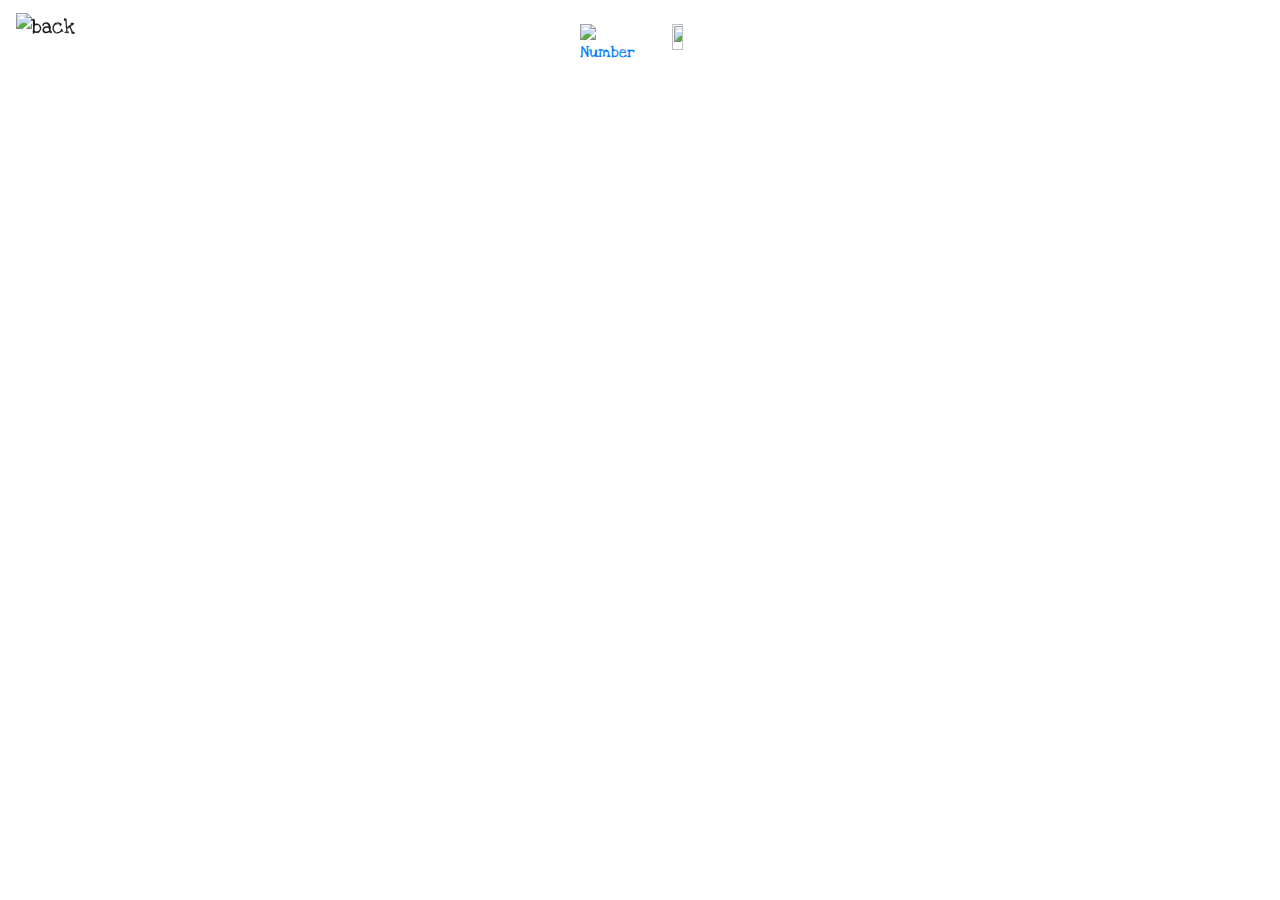
==== kids.html @ 0632d60d "some folder and files are renamed" ====
<!DOCTYPE html>
<html lang="en">
<head>
    <meta charset="UTF-8">
    <meta name="viewport" content="width=device-width, initial-scale=1.0">
    <meta http-equiv="X-UA-Compatible" content="ie=edge">
    <link rel="stylesheet" href="https://maxcdn.bootstrapcdn.com/bootstrap/4.2.1/css/bootstrap.min.css" type="text/css" />
    <link rel="stylesheet" href="https://maxcdn.bootstrapcdn.com/font-awesome/4.7.0/css/font-awesome.min.css" type="text/css" />
    <link rel="stylesheet" href="https://cdnjs.cloudflare.com/ajax/libs/hover.css/2.3.1/css/hover-min.css" type="text/css" />
    <link rel="stylesheet" href="https://cdnjs.cloudflare.com/ajax/libs/animate.css/4.1.1/animate.min.css"/>
    <link rel="stylesheet" href="assets/css/style.css">
    <script> window.onload = function() {var context = new AudioContext();}</script>
    <title>Let's Have Fun|Fun activities for Children!</title>
    </head>


<body class="bg-img">
    
    <nav class="navbar navbar-expand-sm fixed-top navbar-light bg-nav ">
        <a class="navbar-brand" href="index.html"><img src="assets/images/backbutton.png" alt="back"  class=" img-responsive center-block" style="height:50px;width:50px;" />
        </a>
    </nav>
    
    <div class="container-wrapper align-items-center" >
        <div class="row text-center " style="padding-top:20%;" >
        
            <div class="col-sm-6 d-block ">
                <a href="maths4kid.html"><img src="assets/images/number-game.jpg" class="zoomimg" style="height:80%;width:50%; " alt="Number"></a>
                    
            </div>
  
            <div class="col-sm-6 d-block">
                <a href="memory4kid.html"><img src="assets/images/MEMORY.gif" class="zoomimg" style="height:80%;width:50%; alt="memory"></a>
                    
            </div>

       
        </div>
    </div>



<script src="https://code.jquery.com/jquery-3.5.1.slim.min.js" integrity="sha384-DfXdz2htPH0lsSSs5nCTpuj/zy4C+OGpamoFVy38MVBnE+IbbVYUew+OrCXaRkfj" crossorigin="anonymous"></script>
<script src="https://cdn.jsdelivr.net/npm/popper.js@1.16.0/dist/umd/popper.min.js" integrity="sha384-Q6E9RHvbIyZFJoft+2mJbHaEWldlvI9IOYy5n3zV9zzTtmI3UksdQRVvoxMfooAo" crossorigin="anonymous"></script>
<script src="https://stackpath.bootstrapcdn.com/bootstrap/4.5.0/js/bootstrap.min.js" integrity="sha384-OgVRvuATP1z7JjHLkuOU7Xw704+h835Lr+6QL9UvYjZE3Ipu6Tp75j7Bh/kR0JKI" crossorigin="anonymous"></script>
<script src="https://kit.fontawesome.com/d455032431.js" crossorigin="anonymous"></script>
<script src="https://cdnjs.cloudflare.com/ajax/libs/graingert-wow/1.2.2/wow.js" integrity="sha512-XOCztecGtAOx5nfuYp/FqPdtuAF+0Tz8Sa+RapxHzEv6OxwuqHSHc6kNmPf2a007H2cPdDPcVnyeA9FBHbliQA==" crossorigin="anonymous"></script>       

</body>

</html>
---- assets/css/style.css ----
@import url('https://fonts.googleapis.com/css?family=Roboto|Sedgwick Ave Display|Pacifico&display=swap');
@import url('https://fonts.googleapis.com/css2?family=Love+Ya+Like+A+Sister&display=swap');


body {
    font-family: 'Love Ya Like A Sister', cursive;
    overflow-x:hidden;
    
}

.background-wrap {
	position: fixed;
	z-index: -1000;
	width: 100%;
	height: 100%;
	overflow: hidden;
	top: 0;
	left: 0;
	}
			
#video-bg {
	position: absolute;
	top: 0;
	left: 0;
	min-height: 100%;
	min-width: 100%;
	}


.content {
	position: absolute;
	width: 100%;
	min-height: 100%;
	z-index: 1000;
	background-color: rgba(0,0,0,0.7);
	}
			
.content h1 {
	text-align: center;
	font-size: 60px;
	text-transform: uppercase;
    font-weight: 300;
	color: #fff;
	padding-top: 5%;
	margin-bottom: 10px;
	}

.content p {
	text-align: center;
	font-size: 30px;
	letter-spacing: 3px;
	color: #aaa;
   
	}

/*----style for */

.bg-img{
background-image: url('../images/cartoonbackground.jpg');
  background-repeat: no-repeat;
  background-attachment: fixed;
  background-size: 100% 100%;
  -webkit-background-size: cover;
    -moz-background-size: cover;
    -o-background-size: cover;
    background-size: cover;
    
    display: flex;
    align-items: center;
    justify-content: center;
    overflow-y: hidden;
}

.jumbotron{
    text-align:center;
    background-color: rgba(118, 241, 35, 0.411);
    border-radius: .1em;
    padding-top:50px;
}
.psimage{
  padding-top:200px;
  
}

.bg{
    background: radial-gradient(rgba(158, 247, 118, 0.719), rgba(14, 189, 23, 0.842)); 
}

/*----style for maths4toddler.html----*/

.mathstoddler{
    background: radial-gradient(rgba(238, 255, 0, 0.904), rgba(218, 59, 32, 0.973));
}

#button {
	background: rgb(194, 35, 7);
	border: none;
	border-radius: 5px;
	padding: 10px;
	color: white;
	font-size: 16px;
	transition-duration: .5s;
	margin-top: 15px;
}

#button:hover {
	background: white;
	border: 1px solid rgba(199, 221, 2, 0.863);
	color: black;
	cursor: pointer;

}

#results_maths {
	visibility: hidden;
	background: #ffa8abc7;
	padding: 10px 20px 10px 20px;
	width: 400px;
	border-radius: 20px;
	float: center;
	margin-left: 220px;
	font-size: 30px;
}

#picture {
	width: 375px;
	height: 245px;
    float:center;
    padding-right:10px;
}

/*---style for memory4toddler the style is highly inspired from this video "https://www.youtube.com/watch?v=28VfzEiJgy4&t=82s"---*/

.page-title {
  color: #3D2200;
  font-weight: normal;
  text-align: center;
  font-size: 6em;
}

.game-info-container {
  grid-column: 1 / -1;
  display: flex;
  justify-content: space-between;
}

.game-info {
  color: rgb(71, 35, 8);
  font-size: 4em;
}

.game-container {
  margin: 50px auto;
  display: grid;
  grid-template-columns: repeat(4, auto);
  grid-gap: 10px;
  justify-content: center;
  perspective: 500px;
}

.block {
  position: relative;
  height: 175px;
  width: 125px;
}

.block-face {
  position: absolute;
  display: flex;
  justify-content: center;
  align-items: center;
  width: 100%;
  height: 100%;
  border-radius: 12px;
  border-width: 1px;
  border-style: solid;
  overflow: hidden;
  transition: transform 500ms ease-in-out;
  backface-visibility: hidden;
}

.block.visible .block-back {
  transform: rotateY(-180deg); 
}

.block.visible .block-front {
  transform: rotateY(0); 
}

.block.matched .block-front .block-value {
  animation: dance 1s linear infinite 500ms;
}

.block-back {
  background-color: rgb(245, 233, 233);
  border-color: rgb(136, 59, 1);
  transform: rotateY(0); 
}

.triangle-pattern {
  align-self: flex-start;
  transition: transform 100ms ease-in-out;
  transform: translateY(-10px);
}

.block-value {
  position: relative;
  transition: transform 100ms ease-in-out;
  transform: scale(.9);
}

.block-back:hover .triangle-pattern {
  transform: translateY(0);
}

.block-front:hover .block-value {
  transform: scale(1);
}

.block-front {
    border-color: #333;
    transform: rotateY(180deg);
}

.overlay-text {
  top: 0;
  left: 0;
  right: 0;
  bottom: 0;
  z-index: 100;
  display: none;
  position: fixed;
  justify-content: center;
  align-items: center;
  flex-direction: column;
  color: rgb(71, 35, 8);
  transition: background-color 500ms, font-size 500ms;
}

.overlay-text-small {
  font-size: .3em;
}

.overlay-text.visible {
  display: flex;
  animation: overlay-grow 500ms forwards;
}

@keyframes dance {
  0%, 100% {
    transform: rotate(0)
  }
  25% {
    transform: rotate(-30deg)
  }
  75% {
    transform: rotate(30deg)
  }
}

@keyframes overlay-grow {
  from {
    background-color: rgba(0, 0, 0, 0);
    font-size: 0;
  }
  to {
    background-color: rgba(0, 0, 0, .8);
    font-size: 10em;
  }
}

@media (max-width: 600px) {
  .game-container {
    grid-template-columns: repeat(2, auto)
  }

  .game-info-container {
    flex-direction: column;
    align-items: center;
  }
}
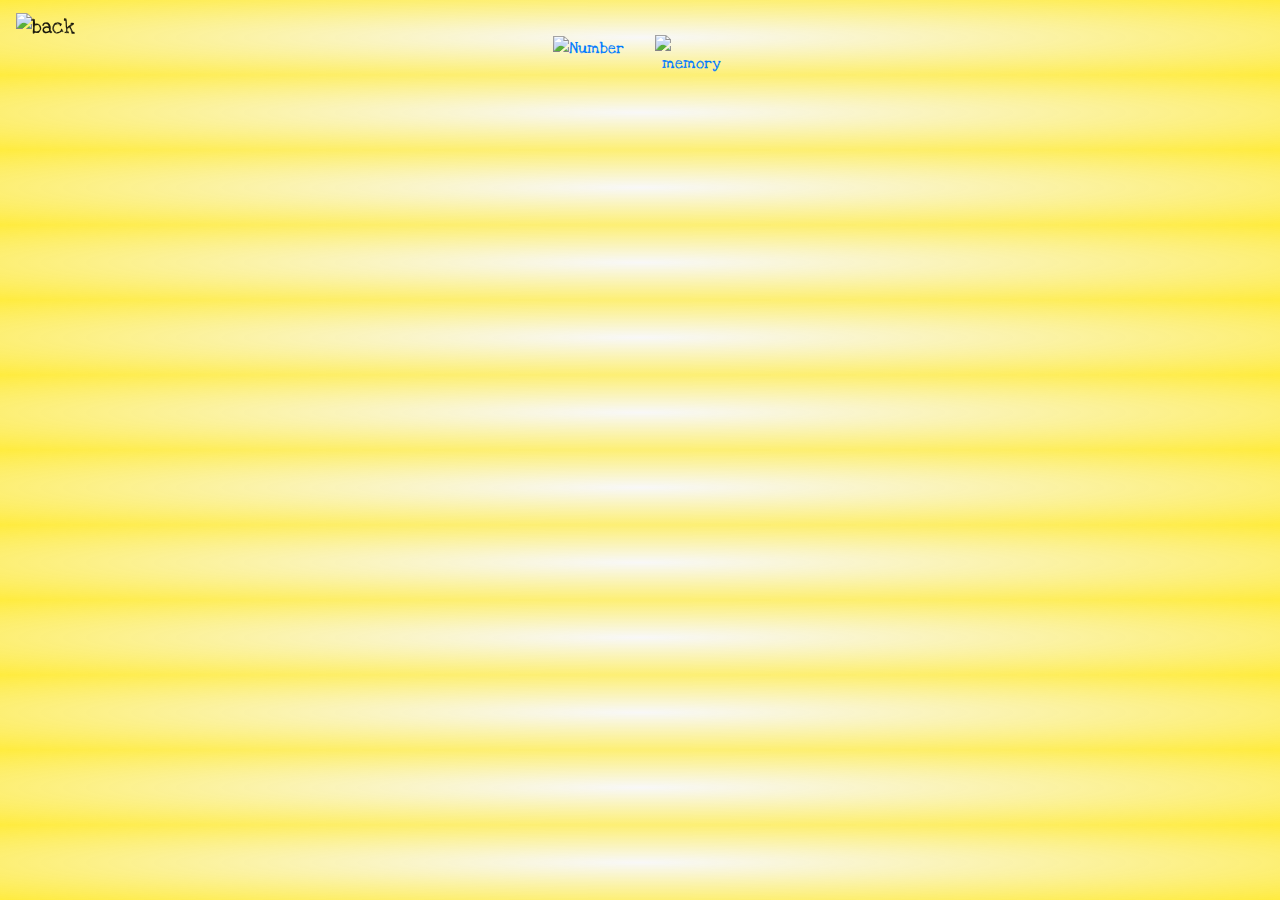
==== commit e34ea53a: "Changed the code formatting for all html pages" ====
--- a/kids.html
+++ b/kids.html
@@ -1,50 +1,64 @@
 <!DOCTYPE html>
 <html lang="en">
+
 <head>
-    <meta charset="UTF-8">
-    <meta name="viewport" content="width=device-width, initial-scale=1.0">
-    <meta http-equiv="X-UA-Compatible" content="ie=edge">
-    <link rel="stylesheet" href="https://maxcdn.bootstrapcdn.com/bootstrap/4.2.1/css/bootstrap.min.css" type="text/css" />
-    <link rel="stylesheet" href="https://maxcdn.bootstrapcdn.com/font-awesome/4.7.0/css/font-awesome.min.css" type="text/css" />
-    <link rel="stylesheet" href="https://cdnjs.cloudflare.com/ajax/libs/hover.css/2.3.1/css/hover-min.css" type="text/css" />
-    <link rel="stylesheet" href="https://cdnjs.cloudflare.com/ajax/libs/animate.css/4.1.1/animate.min.css"/>
-    <link rel="stylesheet" href="assets/css/style.css">
-    <script> window.onload = function() {var context = new AudioContext();}</script>
-    <title>Let's Have Fun|Fun activities for Children!</title>
-    </head>
+	<meta charset="UTF-8">
+	<meta name="viewport" content="width=device-width, initial-scale=1.0">
+	<meta http-equiv="X-UA-Compatible" content="ie=edge">
+	<link rel="stylesheet" href="https://maxcdn.bootstrapcdn.com/bootstrap/4.2.1/css/bootstrap.min.css"
+		type="text/css" />
+	<link rel="stylesheet" href="https://maxcdn.bootstrapcdn.com/font-awesome/4.7.0/css/font-awesome.min.css"
+		type="text/css" />
+	<link rel="stylesheet" href="https://cdnjs.cloudflare.com/ajax/libs/hover.css/2.3.1/css/hover-min.css"
+		type="text/css" />
+	<link rel="stylesheet" href="https://cdnjs.cloudflare.com/ajax/libs/animate.css/4.1.1/animate.min.css" />
+	<link rel="stylesheet" href="assets/css/style.css">
+	<script>
+		window.onload = function() {var context = new AudioContext();}
+	</script>
+	<title>Let's Have Fun|Fun activities for Children!</title>
+</head>
 
 
 <body class="bg-img">
-    
-    <nav class="navbar navbar-expand-sm fixed-top navbar-light bg-nav ">
-        <a class="navbar-brand" href="index.html"><img src="assets/images/backbutton.png" alt="back"  class=" img-responsive center-block" style="height:50px;width:50px;" />
+
+	<nav class="navbar navbar-expand-sm fixed-top navbar-light bg-nav ">
+		<a class="navbar-brand" href="index.html"><img src="assets/images/backbutton.png" alt="back"  class=" img-responsive center-block" style="height:50px;width:50px;" />
         </a>
-    </nav>
-    
-    <div class="container-wrapper align-items-center" >
-        <div class="row text-center " style="padding-top:20%;" >
-        
-            <div class="col-sm-6 d-block ">
-                <a href="maths4kid.html"><img src="assets/images/number-game.jpg" class="zoomimg" style="height:80%;width:50%; " alt="Number"></a>
-                    
-            </div>
-  
-            <div class="col-sm-6 d-block">
-                <a href="memory4kid.html"><img src="assets/images/MEMORY.gif" class="zoomimg" style="height:80%;width:50%; alt="memory"></a>
-                    
-            </div>
+	</nav>
 
-       
-        </div>
-    </div>
+	<div class="container-wrapper align-items-center">
+		<div class="row text-center " style="padding-top:20%;">
+
+			<div class="col-sm-6 d-block ">
+				<a href="maths4kid.html"><img src="assets/images/number-game.jpg" class="zoomimg" style="height:80%;width:50%; " alt="Number"></a>
+
+			</div>
+
+			<div class="col-sm-6 d-block">
+				<a href="memory4kid.html"><img src="assets/images/MEMORY.gif" class="zoomimg" style="height:80%;width:50%;" alt="memory"></a>
+
+			</div>
+
+
+		</div>
+	</div>
 
 
 
-<script src="https://code.jquery.com/jquery-3.5.1.slim.min.js" integrity="sha384-DfXdz2htPH0lsSSs5nCTpuj/zy4C+OGpamoFVy38MVBnE+IbbVYUew+OrCXaRkfj" crossorigin="anonymous"></script>
-<script src="https://cdn.jsdelivr.net/npm/popper.js@1.16.0/dist/umd/popper.min.js" integrity="sha384-Q6E9RHvbIyZFJoft+2mJbHaEWldlvI9IOYy5n3zV9zzTtmI3UksdQRVvoxMfooAo" crossorigin="anonymous"></script>
-<script src="https://stackpath.bootstrapcdn.com/bootstrap/4.5.0/js/bootstrap.min.js" integrity="sha384-OgVRvuATP1z7JjHLkuOU7Xw704+h835Lr+6QL9UvYjZE3Ipu6Tp75j7Bh/kR0JKI" crossorigin="anonymous"></script>
-<script src="https://kit.fontawesome.com/d455032431.js" crossorigin="anonymous"></script>
-<script src="https://cdnjs.cloudflare.com/ajax/libs/graingert-wow/1.2.2/wow.js" integrity="sha512-XOCztecGtAOx5nfuYp/FqPdtuAF+0Tz8Sa+RapxHzEv6OxwuqHSHc6kNmPf2a007H2cPdDPcVnyeA9FBHbliQA==" crossorigin="anonymous"></script>       
+	<script src="https://code.jquery.com/jquery-3.5.1.slim.min.js"
+		integrity="sha384-DfXdz2htPH0lsSSs5nCTpuj/zy4C+OGpamoFVy38MVBnE+IbbVYUew+OrCXaRkfj" crossorigin="anonymous">
+	</script>
+	<script src="https://cdn.jsdelivr.net/npm/popper.js@1.16.0/dist/umd/popper.min.js"
+		integrity="sha384-Q6E9RHvbIyZFJoft+2mJbHaEWldlvI9IOYy5n3zV9zzTtmI3UksdQRVvoxMfooAo" crossorigin="anonymous">
+	</script>
+	<script src="https://stackpath.bootstrapcdn.com/bootstrap/4.5.0/js/bootstrap.min.js"
+		integrity="sha384-OgVRvuATP1z7JjHLkuOU7Xw704+h835Lr+6QL9UvYjZE3Ipu6Tp75j7Bh/kR0JKI" crossorigin="anonymous">
+	</script>
+	<script src="https://kit.fontawesome.com/d455032431.js" crossorigin="anonymous"></script>
+	<script src="https://cdnjs.cloudflare.com/ajax/libs/graingert-wow/1.2.2/wow.js"
+		integrity="sha512-XOCztecGtAOx5nfuYp/FqPdtuAF+0Tz8Sa+RapxHzEv6OxwuqHSHc6kNmPf2a007H2cPdDPcVnyeA9FBHbliQA=="
+		crossorigin="anonymous"></script>
 
 </body>
 
--- a/assets/css/style.css
+++ b/assets/css/style.css
@@ -4,9 +4,27 @@
 
 body {
     font-family: 'Love Ya Like A Sister', cursive;
-    overflow-x:hidden;
+    overflow-x:hidden;   
+}
+
+.bg-nav{
+    background-color: transparent;
+}
+
+.nav-button-color {
+    background-color: rgb(131, 3, 3)
+}
+
+.nav-item-color{
+    color:rgb(252, 252, 133);
+    font-size:20px;
+}
+
+.ul-color{
+    background-color: rgba(128, 128, 128, 0.5);
     
 }
+
 
 .background-wrap {
 	position: fixed;
@@ -32,7 +50,7 @@
 	width: 100%;
 	min-height: 100%;
 	z-index: 1000;
-	background-color: rgba(0,0,0,0.7);
+	background-color: rgba(0, 0, 0, 0);
 	}
 			
 .content h1 {
@@ -53,18 +71,22 @@
    
 	}
 
-/*----style for */
+
+/*----style for toddler.html*/
+.bg{
+    background: radial-gradient(rgba(158, 247, 118, 0.719), rgba(14, 189, 23, 0.842)); 
+}
+
+.bg-nav{
+    background-color: transparent;
+    margin-top: 0px;
+    
+}
+
 
 .bg-img{
-background-image: url('../images/cartoonbackground.jpg');
-  background-repeat: no-repeat;
-  background-attachment: fixed;
-  background-size: 100% 100%;
-  -webkit-background-size: cover;
-    -moz-background-size: cover;
-    -o-background-size: cover;
-    background-size: cover;
-    
+   
+    background: radial-gradient(rgb(248, 248, 248), rgba(255, 232, 27, 0.842)); 
     display: flex;
     align-items: center;
     justify-content: center;
@@ -77,16 +99,24 @@
     border-radius: .1em;
     padding-top:50px;
 }
-.psimage{
-  padding-top:200px;
-  
-}
-
-.bg{
-    background: radial-gradient(rgba(158, 247, 118, 0.719), rgba(14, 189, 23, 0.842)); 
-}
+
+
+.zoomimg{
+    transition: transform .2s;
+
+}
+
+.zoomimg:hover {
+  -ms-transform: scale(1.5); /* IE 9 */
+  -webkit-transform: scale(1.5); /* Safari 3-8 */
+  transform: scale(1.5); 
+}
+
+
 
 /*----style for maths4toddler.html----*/
+
+
 
 .mathstoddler{
     background: radial-gradient(rgba(238, 255, 0, 0.904), rgba(218, 59, 32, 0.973));
@@ -115,17 +145,17 @@
 	visibility: hidden;
 	background: #ffa8abc7;
 	padding: 10px 20px 10px 20px;
-	width: 400px;
+	width:40%;
 	border-radius: 20px;
-	float: center;
-	margin-left: 220px;
+	
+	
 	font-size: 30px;
 }
 
 #picture {
-	width: 375px;
-	height: 245px;
-    float:center;
+	width: 40%;
+	height: 40%;
+    
     padding-right:10px;
 }
 
@@ -135,7 +165,7 @@
   color: #3D2200;
   font-weight: normal;
   text-align: center;
-  font-size: 6em;
+  font-size: 5em;
 }
 
 .game-info-container {
@@ -278,4 +308,19 @@
     flex-direction: column;
     align-items: center;
   }
-}+}
+
+
+/*--style for parents.html--*/
+
+.quotes-container{
+    padding-top:5%;
+}
+.contact{
+    background-color: rgba(118, 241, 35, 0.411);
+}
+
+#contact-form{
+    padding-top:5%;
+    padding-bottom:2%;
+}
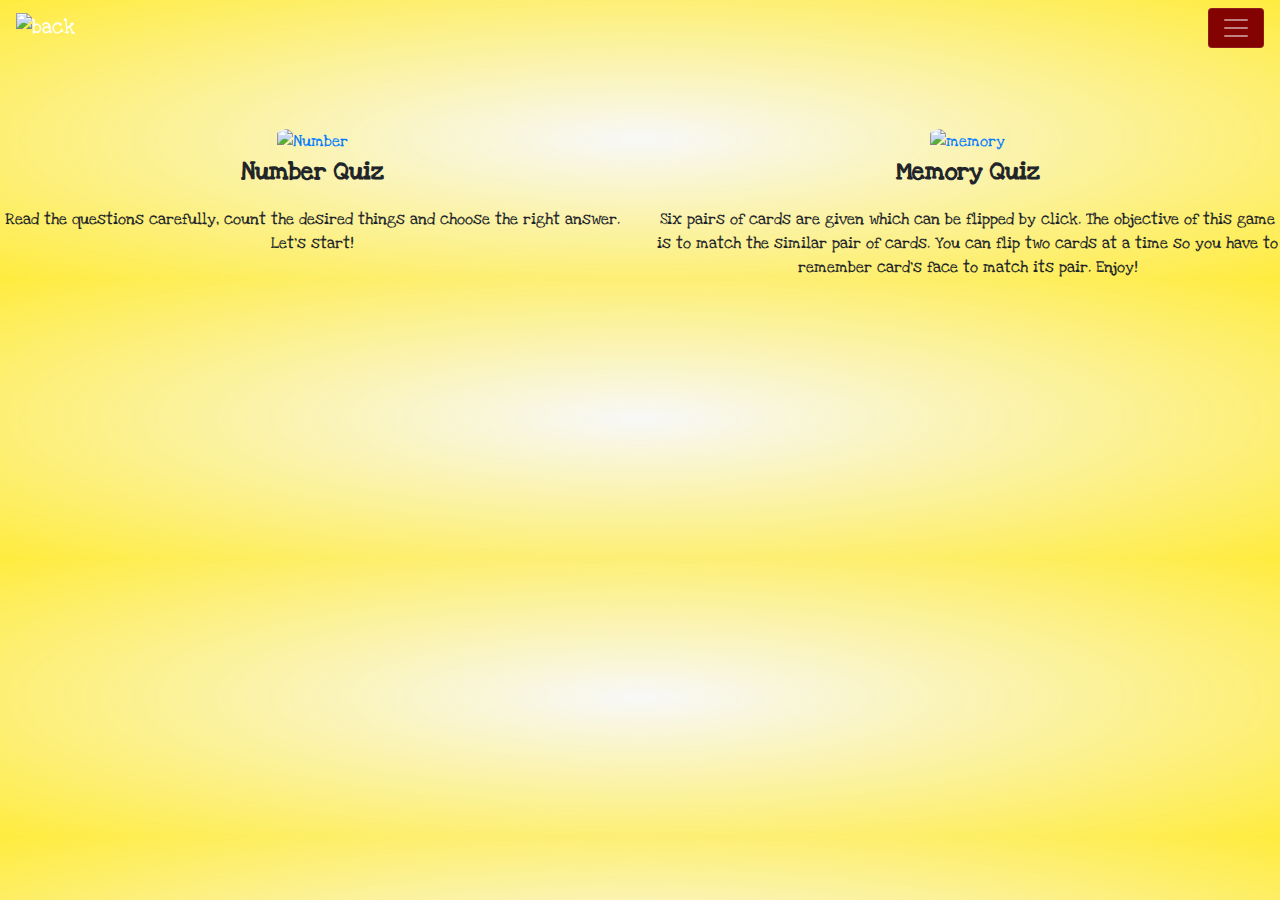
==== commit 0dbbb86a: "kids.html page also updated with game rules" ====
--- a/kids.html
+++ b/kids.html
@@ -13,31 +13,57 @@
 		type="text/css" />
 	<link rel="stylesheet" href="https://cdnjs.cloudflare.com/ajax/libs/animate.css/4.1.1/animate.min.css" />
 	<link rel="stylesheet" href="assets/css/style.css">
-	<script>
-		window.onload = function() {var context = new AudioContext();}
-	</script>
 	<title>Let's Have Fun|Fun activities for Children!</title>
 </head>
 
 
 <body class="bg-img">
 
-	<nav class="navbar navbar-expand-sm fixed-top navbar-light bg-nav ">
-		<a class="navbar-brand" href="index.html"><img src="assets/images/backbutton.png" alt="back"  class=" img-responsive center-block" style="height:50px;width:50px;" />
+	<div class="fixed-top  ">
+
+		<nav class="navbar navbar-dark  bg-nav">
+
+			<a class="navbar-brand" href="index.html"><img src="assets/images/backbutton.png" alt="back"  class=" img-responsive center-block" style="height:50px;width:50px;" />
         </a>
-	</nav>
+				<button class="navbar-toggler ml-auto float-right nav-button-color "  type="button" data-toggle="collapse" data-target="#navbarToggleExternalContent" aria-controls="navbarToggleExternalContent" aria-expanded="false" aria-label="Toggle navigation">
+                    <span class="navbar-toggler-icon"></span>
+                </button>
+		</nav>
+		<div class="collapse navbar-collapse mr-md-3" id="navbarToggleExternalContent">
+			<!-- Navbar Links -->
+			<ul class="navbar-nav ml-auto float-right text-center ul-color">
+				<li class="nav-item active ">
+					<a class="nav-link hvr-underline-from-center nav-item-color" href="index.html">Home
+						
+				</li>
+				<li class="nav-item dark-nav">
+					<a class="nav-link hvr-underline-from-center nav-item-color" href="kids.html">Kid</a>
+                    <span class="sr-only">(current home page)</span></a>
+				</li>
+				<li class="nav-item">
+					<a class="nav-link hvr-underline-from-center nav-item-color" href="toddler.html">Toddler</a>
+				</li>
+
+				<li class="nav-item">
+					<a class="nav-link hvr-underline-from-center nav-item-color" href="parents.html">Parent</a>
+				</li>
+			</ul>
+		</div>
+	</div>
 
 	<div class="container-wrapper align-items-center">
-		<div class="row text-center " style="padding-top:20%;">
+		<div class="row text-center page-style" >
 
-			<div class="col-sm-6 d-block ">
-				<a href="maths4kid.html"><img src="assets/images/number-game.jpg" class="zoomimg" style="height:80%;width:50%; " alt="Number"></a>
-
+			<div class="col-sm-6 d-block media-image-style">
+				<a href="maths4toddler.html"><img src="assets/images/number-game.jpg" class="zoomimg" style="height:80%;width:50%; border-radius:20%" alt="Number"></a>
+                <p class="caption" style="font-size:25px;"><strong>Number Quiz</strong></p>
+                <span>Read the questions carefully, count the desired things and choose the right answer. Let's start!</span>
 			</div>
 
-			<div class="col-sm-6 d-block">
-				<a href="memory4kid.html"><img src="assets/images/MEMORY.gif" class="zoomimg" style="height:80%;width:50%;" alt="memory"></a>
-
+			<div class="col-sm-6 d-block media-image-style">
+				<a href="memory4toddler.html"><img src="assets/images/MEMORY.gif" class="zoomimg" style="height:80%;width:50%;border-radius:20%" alt="memory"></a>
+                <p class="caption" style="font-size:25px;"><strong>Memory Quiz</strong></p>
+                <span>Six pairs of cards are given which can be flipped by click. The objective of this game is to match the similar pair of cards. You can flip two cards at a time so you have to remember card's face to match its pair. Enjoy!</span>
 			</div>
 
 
--- a/assets/css/style.css
+++ b/assets/css/style.css
@@ -4,7 +4,7 @@
 
 body {
     font-family: 'Love Ya Like A Sister', cursive;
-    overflow-x:hidden;   
+     
 }
 
 .bg-nav{
@@ -22,6 +22,7 @@
 
 .ul-color{
     background-color: rgba(128, 128, 128, 0.5);
+    width: 10%;
     
 }
 
@@ -31,13 +32,15 @@
 	z-index: -1000;
 	width: 100%;
 	height: 100%;
-	overflow: hidden;
+	overflow-x: hidden;
 	top: 0;
 	left: 0;
+    background-size: cover;
+    
 	}
 			
 #video-bg {
-	position: absolute;
+	position: fixed;
 	top: 0;
 	left: 0;
 	min-height: 100%;
@@ -90,7 +93,7 @@
     display: flex;
     align-items: center;
     justify-content: center;
-    overflow-y: hidden;
+    
 }
 
 .jumbotron{
@@ -112,7 +115,9 @@
   transform: scale(1.5); 
 }
 
-
+.page-style {
+    padding-top: 10%;
+}
 
 /*----style for maths4toddler.html----*/
 
@@ -320,7 +325,51 @@
     background-color: rgba(118, 241, 35, 0.411);
 }
 
-#contact-form{
+#contact-form-style{
     padding-top:5%;
     padding-bottom:2%;
 }
+
+.hoverinfo span{
+    color:#ffffff;
+    text-align: center;
+    text-decoration: none;
+    padding-left: 4px;
+}
+
+@media only screen and (min-width: 1025px)  {
+  .hoverinfo {
+  
+  text-align: center;
+  font-size: 30px;
+  color: #ffffff;
+  cursor: pointer;
+}
+
+.hoverinfo span {
+  display: none;
+  color: #000000;
+  transition: opacity 0.3s;
+  text-decoration: none;
+}
+
+.hoverinfo:hover span {
+  background-color: rgba(255, 255, 255, 0.7);
+  display: block;
+  text-decoration: none;
+}
+
+}
+
+@media only screen and (max-width: 700px){
+    .media-image-style{
+        padding-bottom: 70px;
+    }
+    .ul-color{
+    background-color: rgba(128, 128, 128, 0.5);
+    width: 40%;
+    
+}
+    .page-style{
+        padding-top:35%;}
+}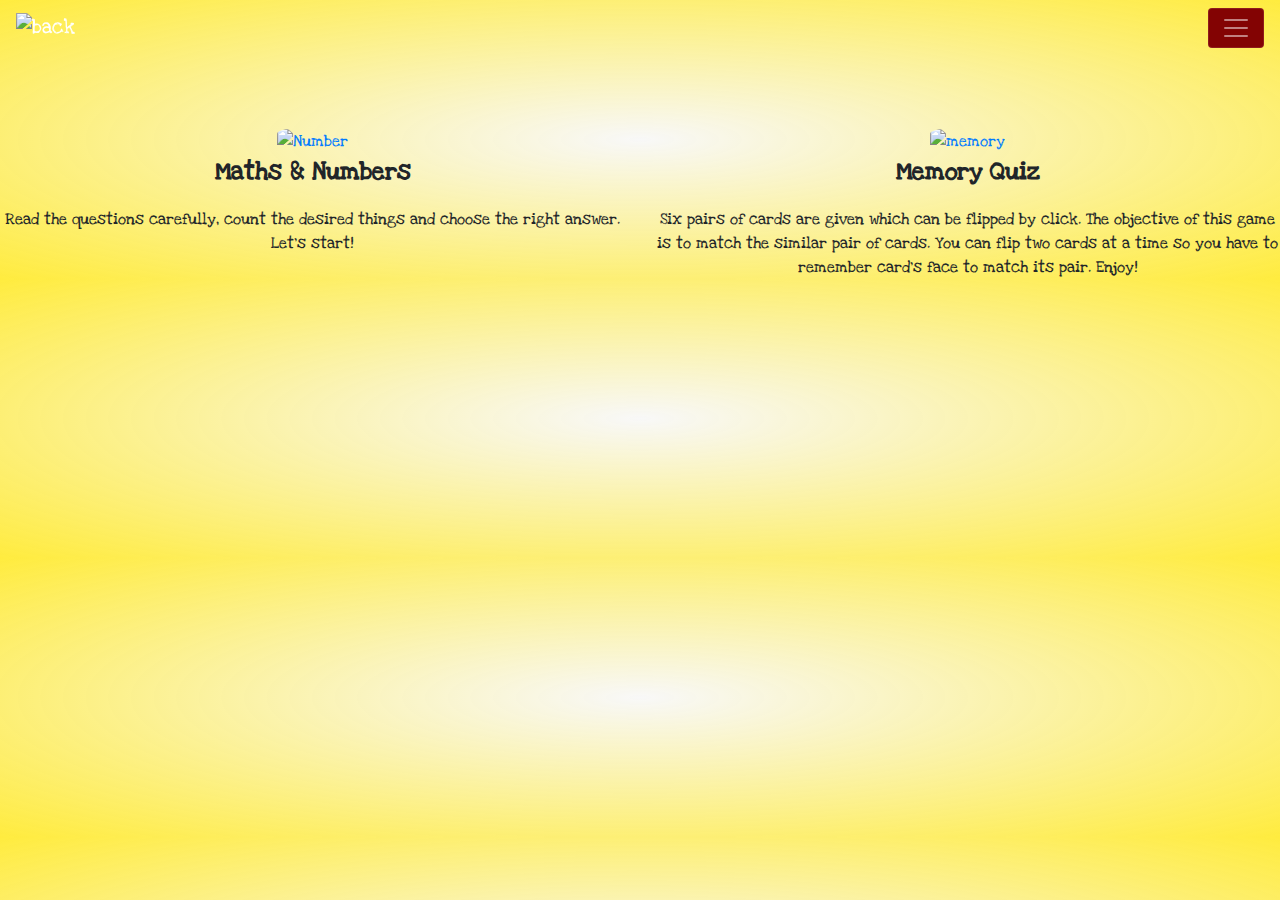
==== commit c3da2acb: "page-title class style has been changed and navbar is added to all page" ====
--- a/kids.html
+++ b/kids.html
@@ -55,13 +55,13 @@
 		<div class="row text-center page-style" >
 
 			<div class="col-sm-6 d-block media-image-style">
-				<a href="maths4toddler.html"><img src="assets/images/number-game.jpg" class="zoomimg" style="height:80%;width:50%; border-radius:20%" alt="Number"></a>
-                <p class="caption" style="font-size:25px;"><strong>Number Quiz</strong></p>
+				<a href="maths4kid.html"><img src="assets/images/number-game.jpg" class="zoomimg" style="height:80%;width:50%; border-radius:20%" alt="Number"></a>
+                <p class="caption" style="font-size:25px;"><strong>Maths & Numbers</strong></p>
                 <span>Read the questions carefully, count the desired things and choose the right answer. Let's start!</span>
 			</div>
 
 			<div class="col-sm-6 d-block media-image-style">
-				<a href="memory4toddler.html"><img src="assets/images/MEMORY.gif" class="zoomimg" style="height:80%;width:50%;border-radius:20%" alt="memory"></a>
+				<a href="memory4kid.html"><img src="assets/images/MEMORY.gif" class="zoomimg" style="height:80%;width:50%;border-radius:20%" alt="memory"></a>
                 <p class="caption" style="font-size:25px;"><strong>Memory Quiz</strong></p>
                 <span>Six pairs of cards are given which can be flipped by click. The objective of this game is to match the similar pair of cards. You can flip two cards at a time so you have to remember card's face to match its pair. Enjoy!</span>
 			</div>
--- a/assets/css/style.css
+++ b/assets/css/style.css
@@ -81,7 +81,7 @@
 }
 
 .bg-nav{
-    background-color: transparent;
+    
     margin-top: 0px;
     
 }
@@ -171,6 +171,7 @@
   font-weight: normal;
   text-align: center;
   font-size: 5em;
+  padding-top:80px;
 }
 
 .game-info-container {
